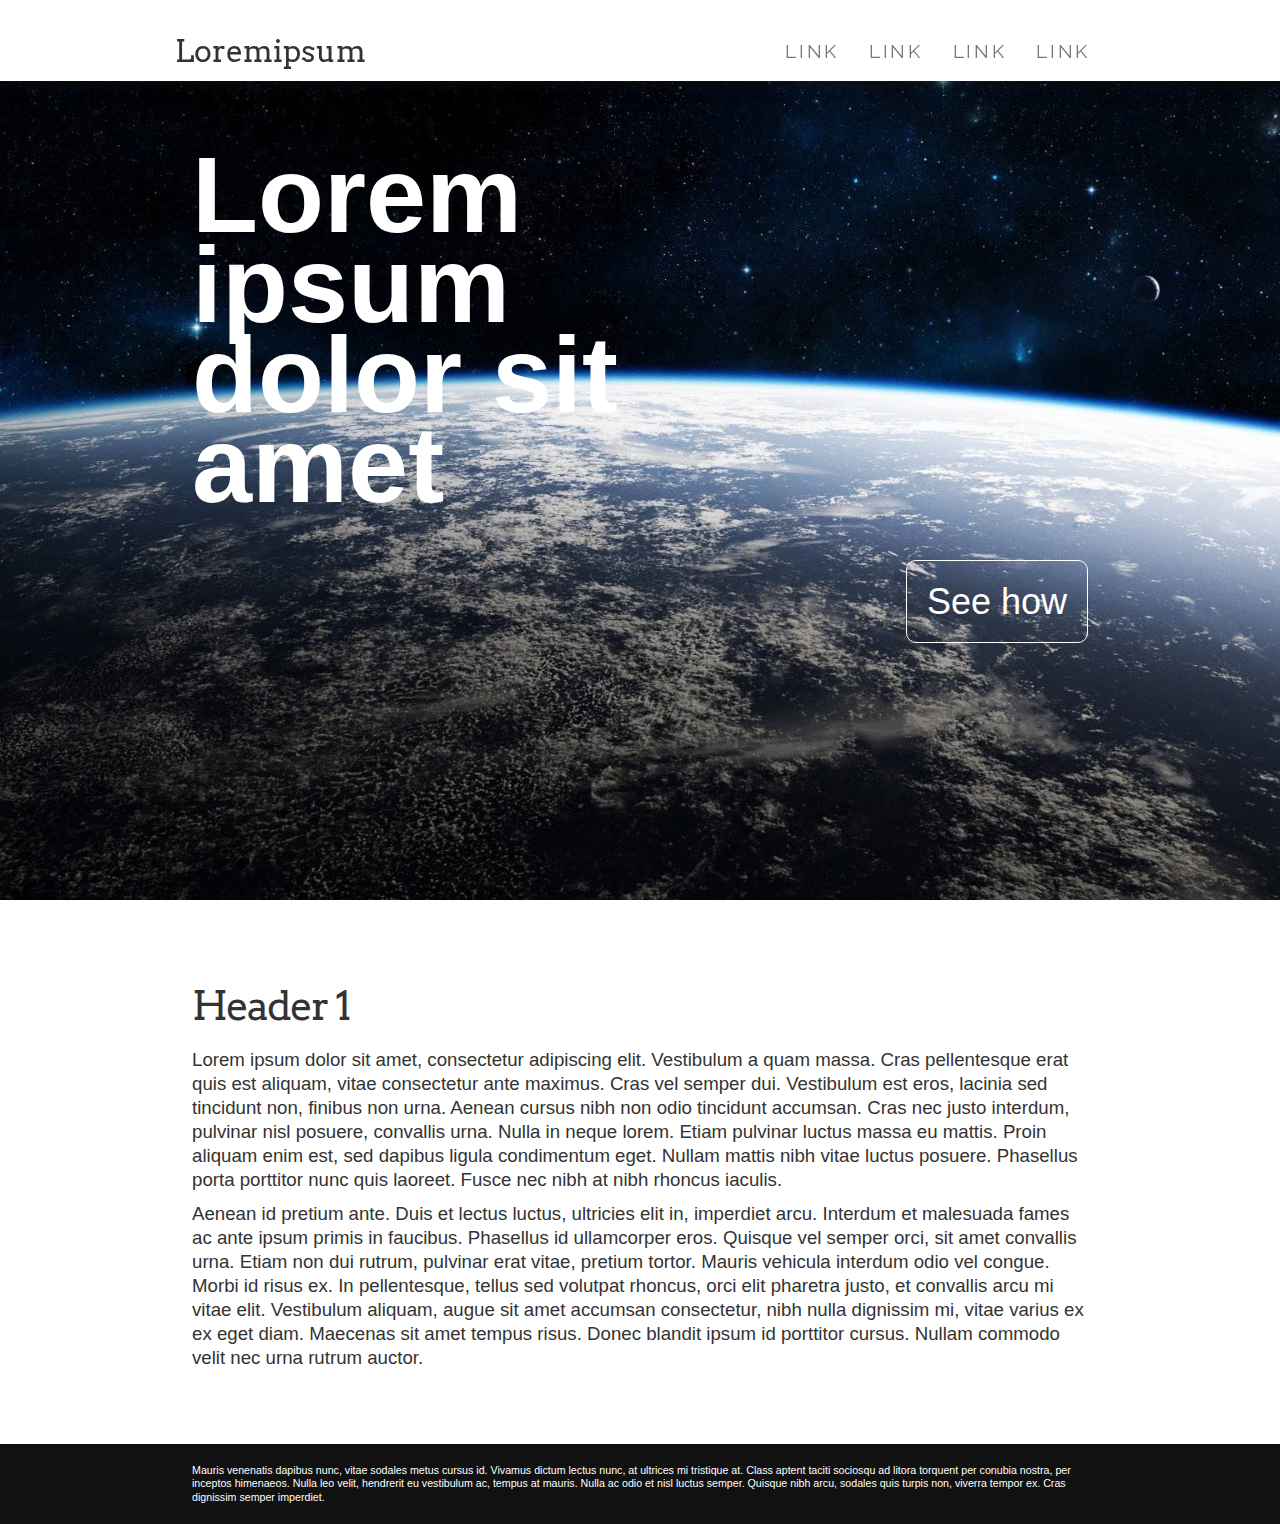
==== index.html @ fe1bbc68 "template" ====
<!DOCTYPE html>
<html>
<head lang="en">
    <meta charset="UTF-8">
    <title>Greenwoods</title>
    <link rel="stylesheet" href="css/bootstrap.css"/>
    <link rel="stylesheet" href="css/main.css"/>
    <!-- jQuery (necessary for Bootstrap's JavaScript plugins) -->
    <script src="https://ajax.googleapis.com/ajax/libs/jquery/1.11.2/jquery.min.js"></script>
    <!-- Include all compiled plugins (below), or include individual files as needed -->
    <script src="js/bootstrap.min.js"></script>
</head>
<body>
    <div id="menufix">
	<nav class="navbar navbar-default" id="menu">
        <div class="container-fluid">
            <!-- Brand and toggle get grouped for better mobile display -->
            <div class="navbar-header">
                <button type="button" class="navbar-toggle collapsed" data-toggle="collapse" data-target="#bs-example-navbar-collapse-1">
                    <span class="sr-only">Toggle navigation</span>
                    <span class="icon-bar"></span>
                    <span class="icon-bar"></span>
                    <span class="icon-bar"></span>
                </button>
                <a class="navbar-brand" id="logo" href="#">Loremipsum</a>
            </div>

            <div class="collapse navbar-collapse" id="bs-example-navbar-collapse-1">
                <ul class="nav navbar-nav navbar-right">
                    <li><a href="#">Link</a></li>
                    <li><a href="#">Link</a></li>
                    <li><a href="#">Link</a></li>
                    <li><a href="#">Link</a></li>
                </ul>
            </div><!-- /.navbar-collapse -->
        </div><!-- /.container-fluid -->
    </div>
</nav>


	<!-- <div id="menufix">
		<div id="menu">
			<div class="row" style="margin:0px auto;">
		        <div class="col-md-4"><span id="logo">Loremipsum</span></div>
		        <div class="col-md-5"></div>
		        <div class="col-md-1 nav"><a>About</a></div>
		        <div class="col-md-1"></div>
		        <div class="col-md-1 nav"><a>Contact</a></div>
		    </div>
		</div>
	</div> -->
    <div id="front">
        <div id="splash">
            <div id="splashtitle">
            Lorem ipsum dolor sit amet
            </div>
            <a>See how</a>
        </div>
    </div>
    <div id="maincontainer">
        <div id="content">
        	<h1>Header 1</h1>
    	    <p>Lorem ipsum dolor sit amet, consectetur adipiscing elit. Vestibulum a quam massa. Cras pellentesque erat quis est aliquam, vitae consectetur ante maximus. Cras vel semper dui. Vestibulum est eros, lacinia sed tincidunt non, finibus non urna. Aenean cursus nibh non odio tincidunt accumsan. Cras nec justo interdum, pulvinar nisl posuere, convallis urna. Nulla in neque lorem. Etiam pulvinar luctus massa eu mattis. Proin aliquam enim est, sed dapibus ligula condimentum eget. Nullam mattis nibh vitae luctus posuere. Phasellus porta porttitor nunc quis laoreet. Fusce nec nibh at nibh rhoncus iaculis.</p>

    	    <p>Aenean id pretium ante. Duis et lectus luctus, ultricies elit in, imperdiet arcu. Interdum et malesuada fames ac ante ipsum primis in faucibus. Phasellus id ullamcorper eros. Quisque vel semper orci, sit amet convallis urna. Etiam non dui rutrum, pulvinar erat vitae, pretium tortor. Mauris vehicula interdum odio vel congue. Morbi id risus ex. In pellentesque, tellus sed volutpat rhoncus, orci elit pharetra justo, et convallis arcu mi vitae elit. Vestibulum aliquam, augue sit amet accumsan consectetur, nibh nulla dignissim mi, vitae varius ex ex eget diam. Maecenas sit amet tempus risus. Donec blandit ipsum id porttitor cursus. Nullam commodo velit nec urna rutrum auctor.</p>
    	</div>
    </div>
    <div id="footer">
        <div id="footercontent">
            Mauris venenatis dapibus nunc, vitae sodales metus cursus id. Vivamus dictum lectus nunc, at ultrices mi tristique at. Class aptent taciti sociosqu ad litora torquent per conubia nostra, per inceptos himenaeos. Nulla leo velit, hendrerit eu vestibulum ac, tempus at mauris. Nulla ac odio et nisl luctus semper. Quisque nibh arcu, sodales quis turpis non, viverra tempor ex. Cras dignissim semper imperdiet.
        </div>
    </div>
</body>
</html>
---- css/main.css ----
@import url(http://fonts.googleapis.com/css?family=Arvo:400,700,400italic,700italic);
@import url(http://fonts.googleapis.com/css?family=Josefin+Slab:300,400,600,700);
@import url(http://fonts.googleapis.com/css?family=Raleway:400,300,500,600,700,800,900);

body {
    font: 14pt  helvetica, sans-serif;
    color: #333;
    margin:0;
    line-height: 18pt;
}


div {
    /*border:1px dotted green;*/
}

#maincontainer {
    width:100%;
}

#menufix {
    width:100%;
    position:fixed;
    background-color: #fff;
    padding-top:2%;
    box-shadow: 0px 0px 15px #111;
    z-index:100;
}

#menu {
    width: 75%;
    color:#fff;
    margin: 0px auto;
    display: block;
    text-align: center;
    background-color: transparent;
    border:0;
    padding-bottom: 5px;
}

#logo {
    /*border: 1px solid red;*/
    font-family: 'Arvo', serif;
    font-size:1.6em;
    padding-bottom: 25px;
    font-weight: 400;
    /*text-shadow: 0px 0px 5px #000;*/
    display: inline-block;
    vertical-align: top;
    color:#333;
}

#splash {
    width:70%;
    /*position:absolute;
    right: 0;
    bottom: 0;*/
    color:#fff;
    /*margin:50px;*/
    text-align: right;
    margin:0px auto;
    margin-bottom: 5%;
    font-size:4vh;
}

#splashtitle {
    width:50%;
    font-size:12vh;
    color:#fff;
    padding-top: 150px;
    padding-bottom: 80px;
    /*margin:0px auto;*/
    text-align: left;
    line-height: 10vh;
    font-weight: 600;
}

#splash a {
    border:1px solid white;
    border-radius: 10px;
    padding:20px;
    display: inline;
    color: #fff;
}

#splash a:hover {
    background-color: #fff;
    color:#444;
}

/*.nav {
    text-align: center;
}*/

#front {
    background-image:url('../images/mainbg2.jpg');
    background-attachment: fixed;
    background-position: center;
    background-size:cover;
    height:100vh;
}

#content {
    width:70%;
    padding-top: 5%;
    margin:0px auto;
    padding-bottom: 5%;
}

#footer {
    width: 100%;
    background-color:#111;
}

#footercontent {
    margin:0px auto;
    width:70%;
    padding-top:20px;
    padding-bottom:20px;
    font-size: 8pt;
    color:#fff;
    line-height: 10pt;
}

.nav a {
    /*border: 1px solid red;*/
    /*text-align: center;*/
    text-transform: uppercase;
    text-decoration: none;
    color:#fff;
    font-family: 'Raleway', sans-serif;
    letter-spacing: 2pt;
    font-size: 1em;
}

.nav a:hover {
    background-color: red;
    color:#ddd;
}

h1 {
    font-family: 'Arvo', serif;
    font-size:30pt;
    letter-spacing: -2px;
    padding-bottom: 10px;
}

a, a:hover {
    text-decoration: none;
    color:#333;
}
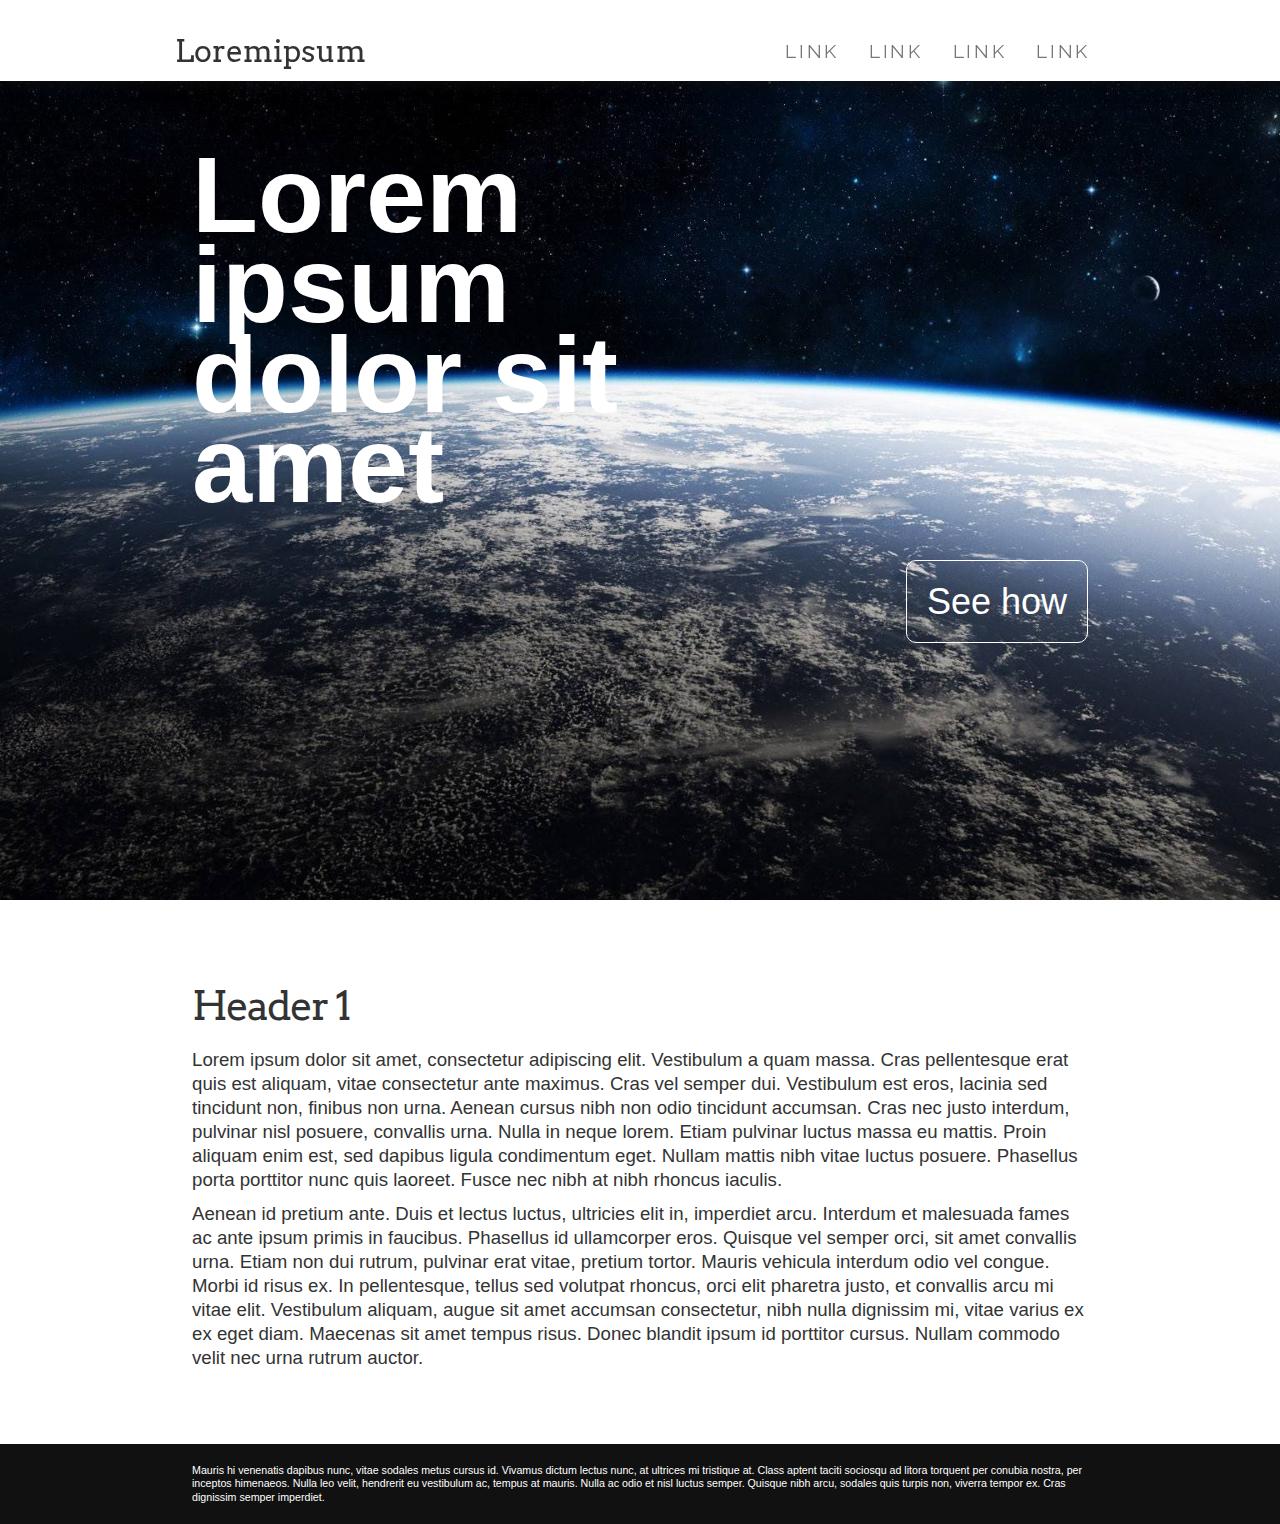
==== commit 64f4dd05: "update" ====
--- a/index.html
+++ b/index.html
@@ -67,7 +67,7 @@
     </div>
     <div id="footer">
         <div id="footercontent">
-            Mauris venenatis dapibus nunc, vitae sodales metus cursus id. Vivamus dictum lectus nunc, at ultrices mi tristique at. Class aptent taciti sociosqu ad litora torquent per conubia nostra, per inceptos himenaeos. Nulla leo velit, hendrerit eu vestibulum ac, tempus at mauris. Nulla ac odio et nisl luctus semper. Quisque nibh arcu, sodales quis turpis non, viverra tempor ex. Cras dignissim semper imperdiet.
+            Mauris hi venenatis dapibus nunc, vitae sodales metus cursus id. Vivamus dictum lectus nunc, at ultrices mi tristique at. Class aptent taciti sociosqu ad litora torquent per conubia nostra, per inceptos himenaeos. Nulla leo velit, hendrerit eu vestibulum ac, tempus at mauris. Nulla ac odio et nisl luctus semper. Quisque nibh arcu, sodales quis turpis non, viverra tempor ex. Cras dignissim semper imperdiet.
         </div>
     </div>
 </body>
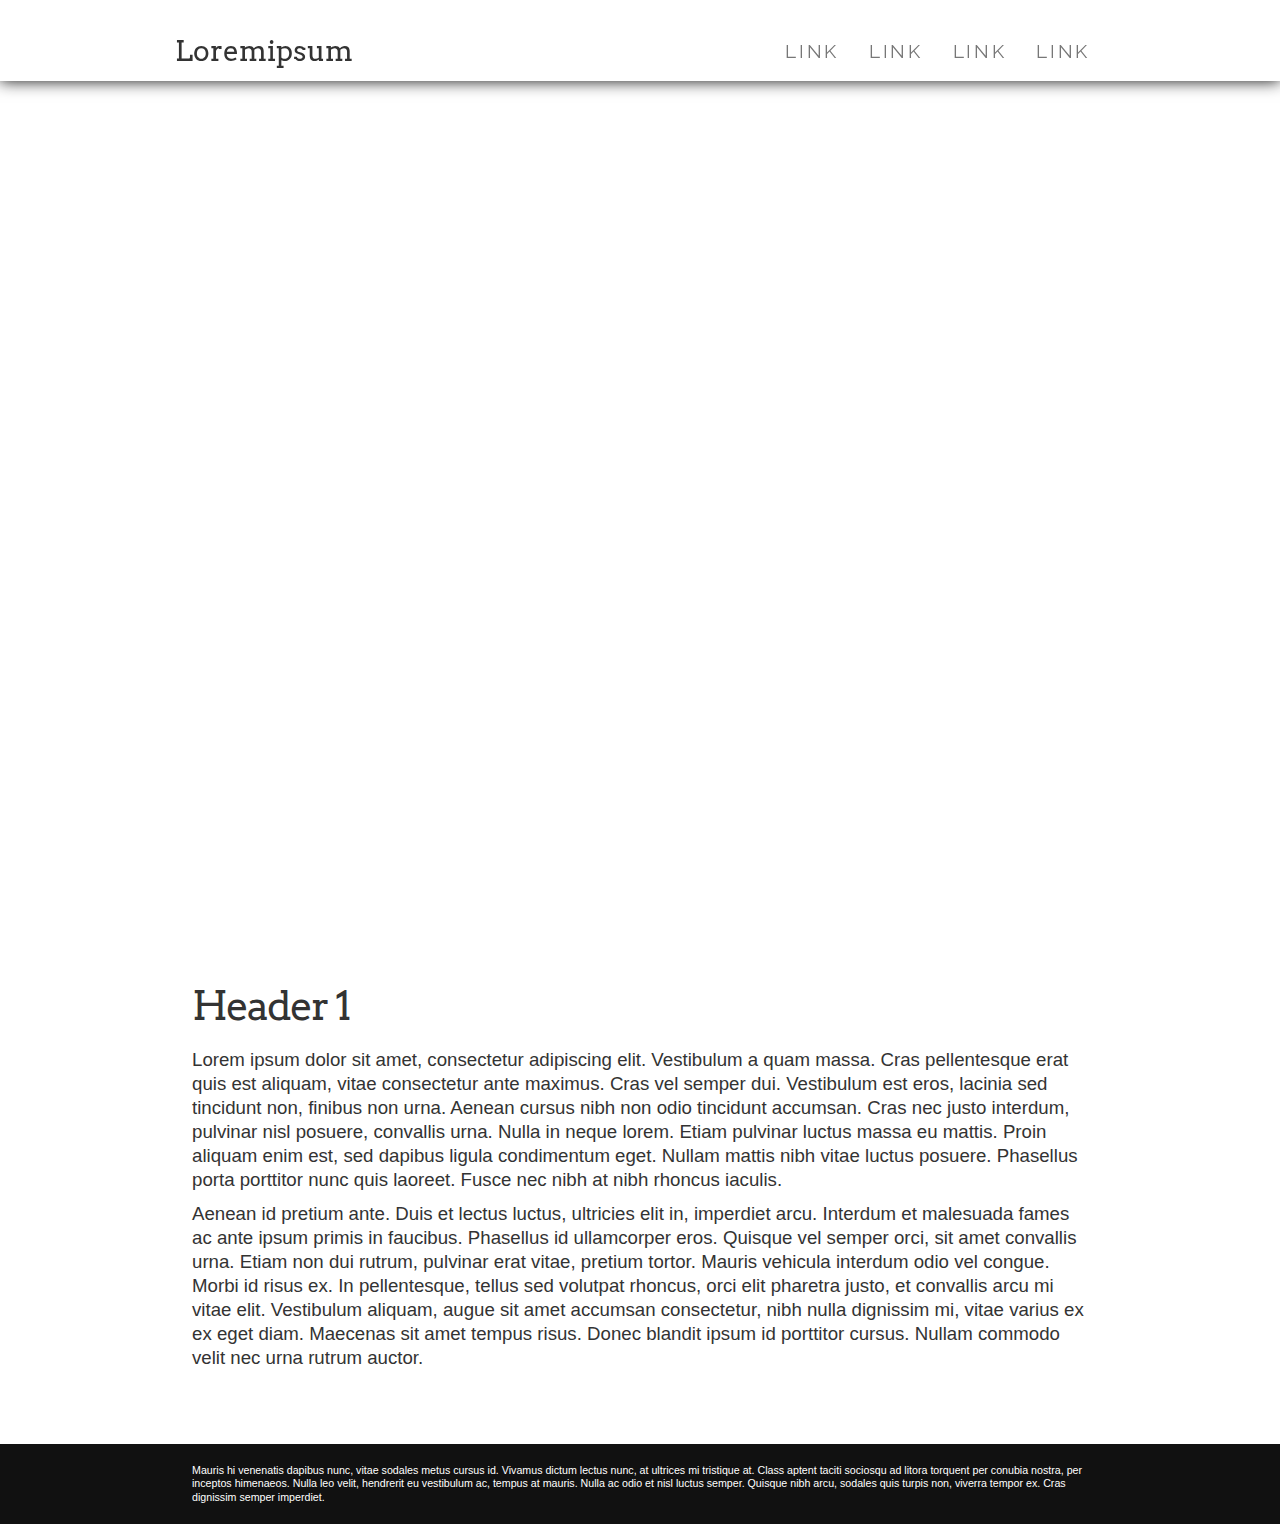
==== commit 14ad0888: "added mobile scaling" ====
--- a/index.html
+++ b/index.html
@@ -9,6 +9,7 @@
     <script src="https://ajax.googleapis.com/ajax/libs/jquery/1.11.2/jquery.min.js"></script>
     <!-- Include all compiled plugins (below), or include individual files as needed -->
     <script src="js/bootstrap.min.js"></script>
+    <meta name="viewport" content="width=device-width, initial-scale=1">
 </head>
 <body>
     <div id="menufix">
--- a/css/main.css
+++ b/css/main.css
@@ -28,6 +28,7 @@
 }
 
 #menu {
+    min-width: 300px;
     width: 75%;
     color:#fff;
     margin: 0px auto;
@@ -41,7 +42,7 @@
 #logo {
     /*border: 1px solid red;*/
     font-family: 'Arvo', serif;
-    font-size:1.6em;
+    font-size:1.5em;
     padding-bottom: 25px;
     font-weight: 400;
     /*text-shadow: 0px 0px 5px #000;*/
@@ -93,7 +94,7 @@
 }*/
 
 #front {
-    background-image:url('../images/mainbg2.jpg');
+    background-image:url('../images/mainbg.jpg');
     background-attachment: fixed;
     background-position: center;
     background-size:cover;
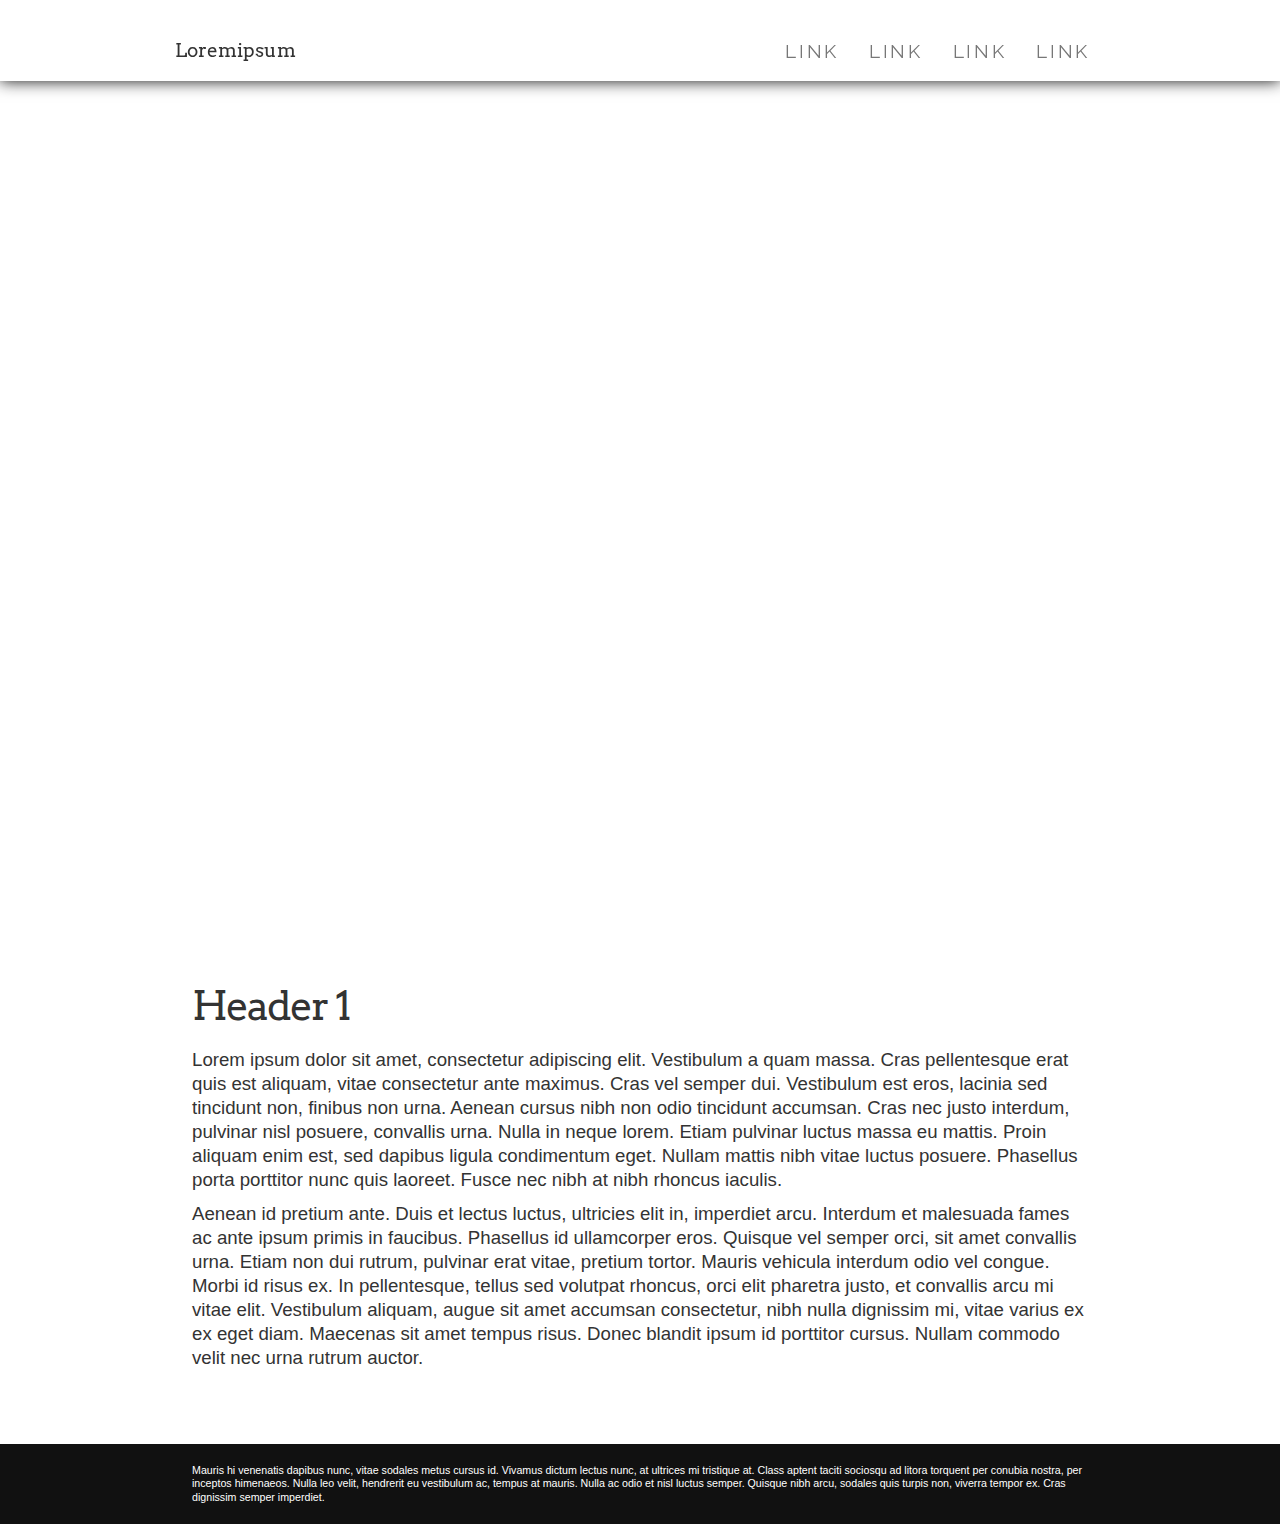
==== commit 75394574: "edited mobile scaling" ====
--- a/index.html
+++ b/index.html
@@ -55,7 +55,7 @@
             <div id="splashtitle">
             Lorem ipsum dolor sit amet
             </div>
-            <a>See how</a>
+            <a>One two</a>
         </div>
     </div>
     <div id="maincontainer">
--- a/css/main.css
+++ b/css/main.css
@@ -28,7 +28,6 @@
 }
 
 #menu {
-    min-width: 300px;
     width: 75%;
     color:#fff;
     margin: 0px auto;
@@ -42,7 +41,7 @@
 #logo {
     /*border: 1px solid red;*/
     font-family: 'Arvo', serif;
-    font-size:1.5em;
+    font-size:1em;
     padding-bottom: 25px;
     font-weight: 400;
     /*text-shadow: 0px 0px 5px #000;*/
@@ -53,33 +52,28 @@
 
 #splash {
     width:70%;
-    /*position:absolute;
-    right: 0;
-    bottom: 0;*/
     color:#fff;
     /*margin:50px;*/
-    text-align: right;
     margin:0px auto;
     margin-bottom: 5%;
+    padding-top: 25vh;
+    padding-bottom: 20vh;    
     font-size:4vh;
 }
 
 #splashtitle {
     width:50%;
-    font-size:12vh;
+    font-size:10vh;
     color:#fff;
-    padding-top: 150px;
-    padding-bottom: 80px;
-    /*margin:0px auto;*/
-    text-align: left;
-    line-height: 10vh;
+    margin-bottom:10vh;
+    line-height: 9vh;
     font-weight: 600;
 }
 
 #splash a {
     border:1px solid white;
     border-radius: 10px;
-    padding:20px;
+    padding:15px;
     display: inline;
     color: #fff;
 }
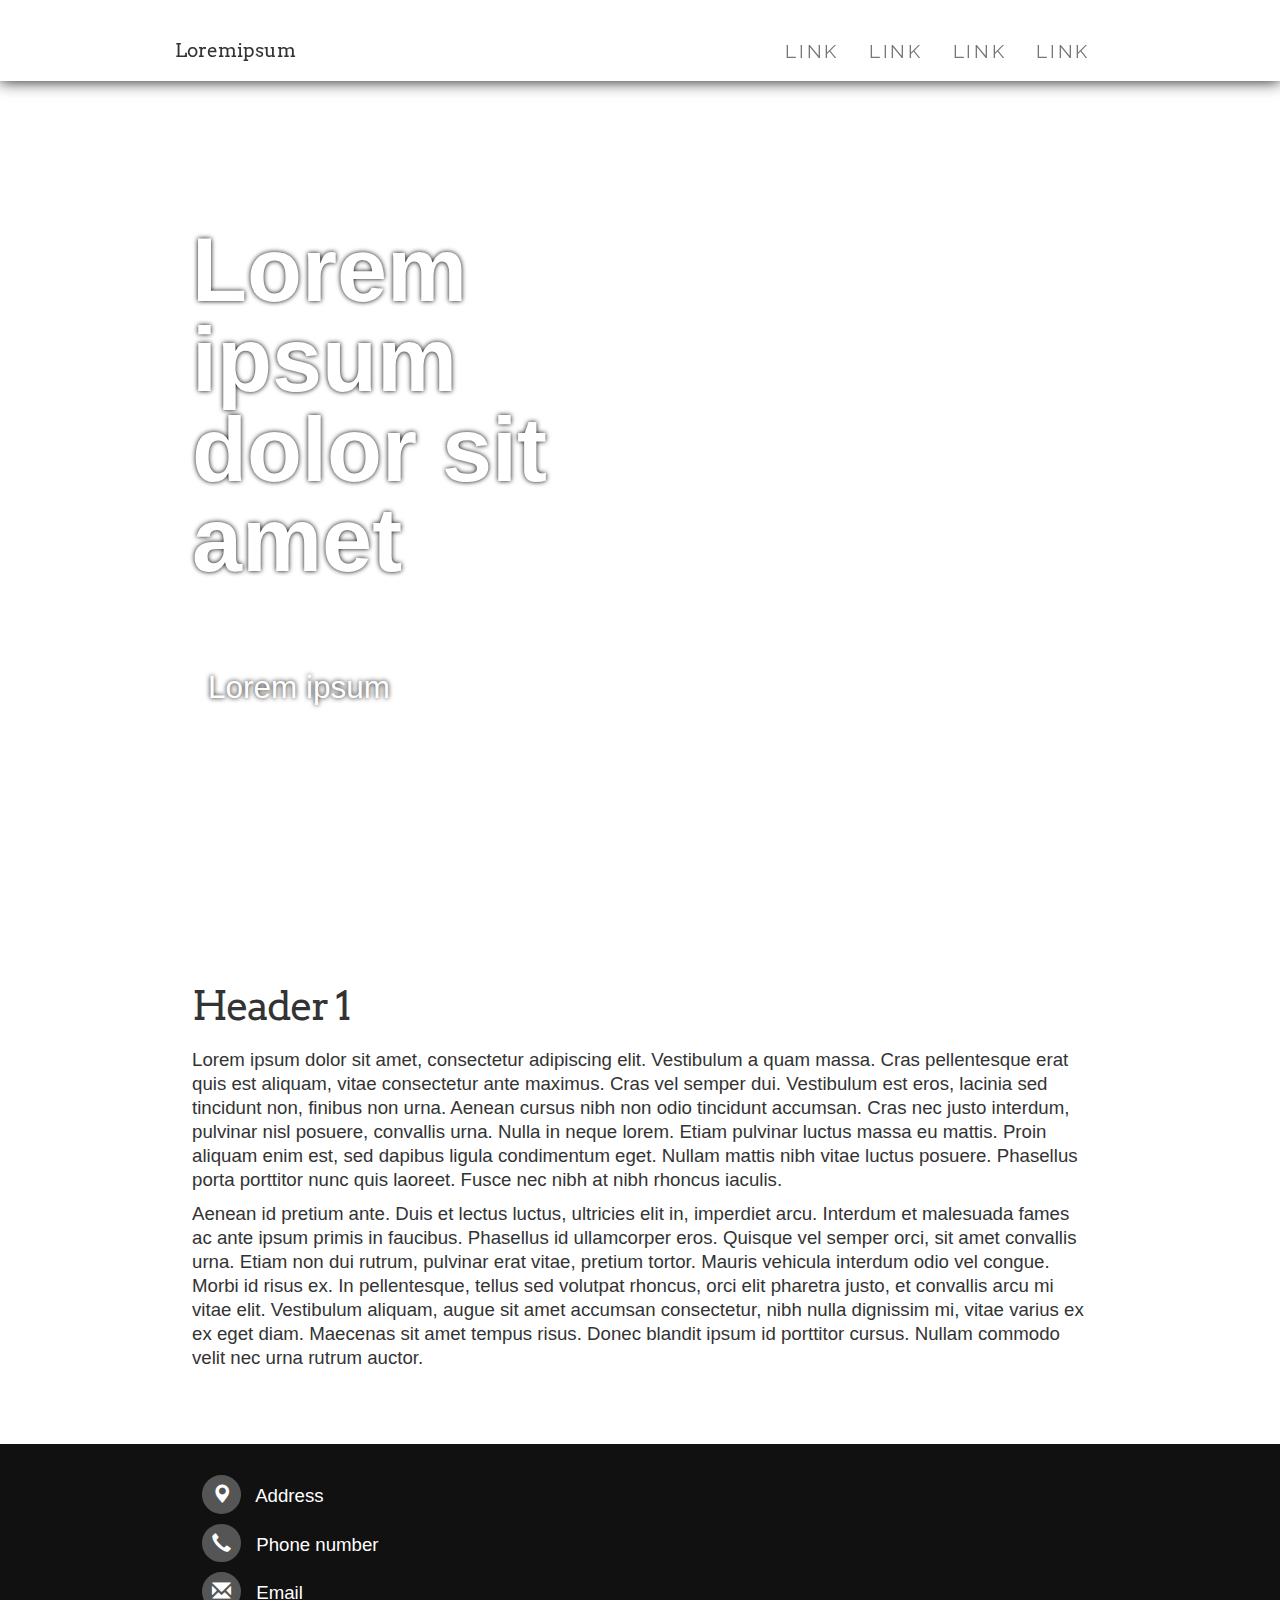
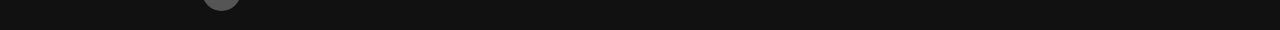
==== commit 0671c93c: "added footer" ====
--- a/index.html
+++ b/index.html
@@ -55,7 +55,7 @@
             <div id="splashtitle">
             Lorem ipsum dolor sit amet
             </div>
-            <a>One two</a>
+            <a href="#">Lorem ipsum</a>
         </div>
     </div>
     <div id="maincontainer">
@@ -68,7 +68,10 @@
     </div>
     <div id="footer">
         <div id="footercontent">
-            Mauris hi venenatis dapibus nunc, vitae sodales metus cursus id. Vivamus dictum lectus nunc, at ultrices mi tristique at. Class aptent taciti sociosqu ad litora torquent per conubia nostra, per inceptos himenaeos. Nulla leo velit, hendrerit eu vestibulum ac, tempus at mauris. Nulla ac odio et nisl luctus semper. Quisque nibh arcu, sodales quis turpis non, viverra tempor ex. Cras dignissim semper imperdiet.
+            <ul>
+                <li><span class="glyphicon glyphicon-map-marker" aria-hidden="true"></span> Address</li>
+                <li><span class="glyphicon glyphicon-earphone" aria-hidden="true"></span> Phone number</li>
+                <li><span class="glyphicon glyphicon-envelope" aria-hidden="true"></span> Email</li>
         </div>
     </div>
 </body>
--- a/css/main.css
+++ b/css/main.css
@@ -58,7 +58,9 @@
     margin-bottom: 5%;
     padding-top: 25vh;
     padding-bottom: 20vh;    
-    font-size:4vh;
+    font-size:3.5vh;
+    text-shadow: 0px 0px 5px #000;
+
 }
 
 #splashtitle {
@@ -66,8 +68,9 @@
     font-size:10vh;
     color:#fff;
     margin-bottom:10vh;
-    line-height: 9vh;
+    line-height: 10vh;
     font-weight: 600;
+    text-shadow: 0px 0px 5px #000;    
 }
 
 #splash a {
@@ -80,7 +83,8 @@
 
 #splash a:hover {
     background-color: #fff;
-    color:#444;
+    color:#333;
+    text-shadow: 0px 0px 0px #000;
 }
 
 /*.nav {
@@ -112,10 +116,29 @@
     width:70%;
     padding-top:20px;
     padding-bottom:20px;
-    font-size: 8pt;
+    font-size: 14pt;
     color:#fff;
-    line-height: 10pt;
+    /*line-height: 20pt;*/
 }
+
+#footer ul {
+    list-style-type: none;
+    padding:0;
+    margin:0;
+}
+
+#footer span {
+    margin: 10px 10px 0px 10px;
+    border-radius: 20px;
+    border:10px solid #555;
+    background-color: #555;
+}
+
+#footer span:hover {
+    border:10px solid #519A51;
+    background-color: #519A51;
+}
+
 
 .nav a {
     /*border: 1px solid red;*/
@@ -143,4 +166,4 @@
 a, a:hover {
     text-decoration: none;
     color:#333;
-}+}
